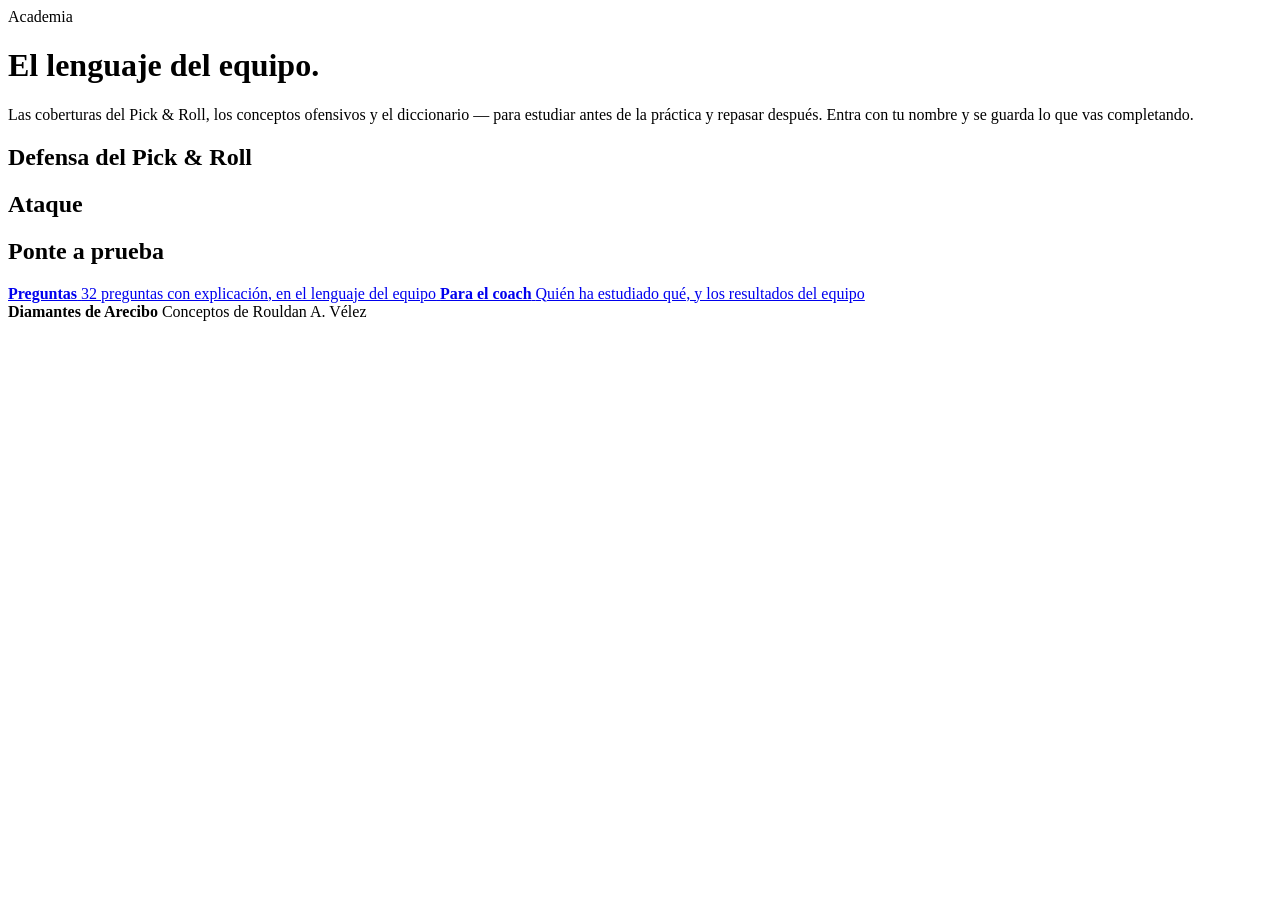
==== index.html @ ff5b2d04 "Create index.html for Academia Diamantes site" ====
<!doctype html>
<html lang="es">
<head>
<meta charset="utf-8">
<meta name="viewport" content="width=device-width,initial-scale=1,viewport-fit=cover">
<title>Academia Diamantes de Arecibo</title>
<meta name="description" content="Los conceptos del equipo, para estudiar y practicar: coberturas del Pick & Roll, conceptos ofensivos y el diccionario.">
<link rel="preconnect" href="https://fonts.googleapis.com">
<link rel="preconnect" href="https://fonts.gstatic.com" crossorigin>
<link href="https://fonts.googleapis.com/css2?family=Archivo:wght@400;500;700;800;900&display=swap" rel="stylesheet">
<link rel="stylesheet" href="shared.css">
</head>
<body>

<header><div class="wrap bar"></div></header>

<main>
  <div class="wrap">
    <div class="kick">Academia</div>
    <h1>El lenguaje del equipo.</h1>
    <p class="lede">Las coberturas del Pick &amp; Roll, los conceptos ofensivos y el diccionario —
      para estudiar antes de la práctica y repasar después. Entra con tu nombre y se guarda lo que
      vas completando.</p>

    <div id="hello"></div>

    <h2>Defensa del Pick &amp; Roll</h2>
    <div class="grid" id="def"></div>

    <h2>Ataque</h2>
    <div class="grid" id="off"></div>

    <h2>Ponte a prueba</h2>
    <a class="card" href="quiz.html">
      <b>Preguntas</b>
      <span>32 preguntas con explicación, en el lenguaje del equipo</span>
    </a>
    <a class="card" href="coach.html">
      <b>Para el coach</b>
      <span>Quién ha estudiado qué, y los resultados del equipo</span>
    </a>
  </div>
</main>

<footer>
  <b>Diamantes de Arecibo</b>
  Conceptos de Rouldan A. Vélez
</footer>

<script src="dia.js"></script>
<script src="lessons.js"></script>
<script>
var p = chrome({ title:'Academia' });
var done = seenLocally();

document.getElementById('hello').innerHTML = p
  ? ''
  : '<a class="btn" href="entrar.html">Entrar para guardar tu progreso</a>';

function cardFor(l){
  return '<a class="card" href="leccion.html?l=' + l.id + '">' +
           '<b>' + l.name + (done[l.id] ? ' <span class="done">✓</span>' : '') + '</b>' +
           '<span>' + (l.sub || l.blurb) + '</span>' +
         '</a>';
}

document.getElementById('def').innerHTML =
  LESSONS.filter(function(l){ return l.side === 'DEF'; }).map(cardFor).join('');
document.getElementById('off').innerHTML =
  LESSONS.filter(function(l){ return l.side === 'OFF'; }).map(cardFor).join('');
</script>
</body>
</html>
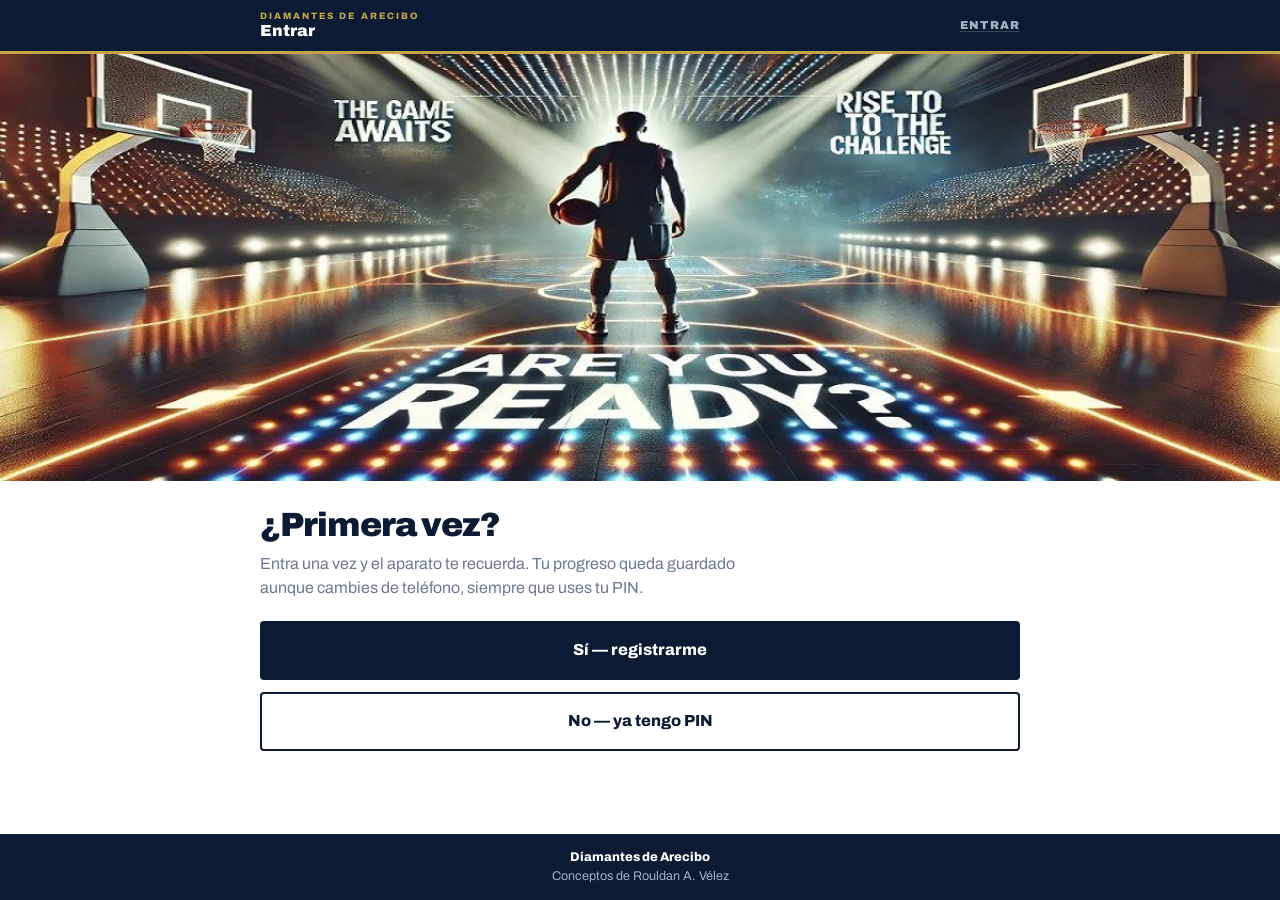
==== commit b3125345: "Modify title, add hero image, and update scripts Updated the title and added a hero image to the mai" ====
--- a/index.html
+++ b/index.html
@@ -3,43 +3,24 @@
 <head>
 <meta charset="utf-8">
 <meta name="viewport" content="width=device-width,initial-scale=1,viewport-fit=cover">
-<title>Academia Diamantes de Arecibo</title>
-<meta name="description" content="Los conceptos del equipo, para estudiar y practicar: coberturas del Pick & Roll, conceptos ofensivos y el diccionario.">
+<title>Entrar · Diamantes de Arecibo</title>
 <link rel="preconnect" href="https://fonts.googleapis.com">
 <link rel="preconnect" href="https://fonts.gstatic.com" crossorigin>
 <link href="https://fonts.googleapis.com/css2?family=Archivo:wght@400;500;700;800;900&display=swap" rel="stylesheet">
 <link rel="stylesheet" href="shared.css">
+<style>
+/* El banner va pegado a la barra y ocupa todo el ancho. */
+.hero{display:block;width:100%;height:auto;margin:0 0 4px}
+main .wrap{padding-top:clamp(14px,3vw,22px)}
+</style>
 </head>
 <body>
 
 <header><div class="wrap bar"></div></header>
 
 <main>
-  <div class="wrap">
-    <div class="kick">Academia</div>
-    <h1>El lenguaje del equipo.</h1>
-    <p class="lede">Las coberturas del Pick &amp; Roll, los conceptos ofensivos y el diccionario —
-      para estudiar antes de la práctica y repasar después. Entra con tu nombre y se guarda lo que
-      vas completando.</p>
-
-    <div id="hello"></div>
-
-    <h2>Defensa del Pick &amp; Roll</h2>
-    <div class="grid" id="def"></div>
-
-    <h2>Ataque</h2>
-    <div class="grid" id="off"></div>
-
-    <h2>Ponte a prueba</h2>
-    <a class="card" href="quiz.html">
-      <b>Preguntas</b>
-      <span>32 preguntas con explicación, en el lenguaje del equipo</span>
-    </a>
-    <a class="card" href="coach.html">
-      <b>Para el coach</b>
-      <span>Quién ha estudiado qué, y los resultados del equipo</span>
-    </a>
-  </div>
+  <img class="hero" src="ready.jpg" alt="Are you ready?">
+  <div class="wrap" id="app"></div>
 </main>
 
 <footer>
@@ -48,26 +29,107 @@
 </footer>
 
 <script src="dia.js"></script>
-<script src="lessons.js"></script>
 <script>
-var p = chrome({ title:'Academia' });
-var done = seenLocally();
+chrome({ title:'Entrar' });
 
-document.getElementById('hello').innerHTML = p
-  ? ''
-  : '<a class="btn" href="entrar.html">Entrar para guardar tu progreso</a>';
+var next = new URLSearchParams(location.search).get('next') || 'index.html';
+var app = document.getElementById('app');
+var mode = null;   // null = escoger, 'new' = registrarse, 'back' = entrar
 
-function cardFor(l){
-  return '<a class="card" href="leccion.html?l=' + l.id + '">' +
-           '<b>' + l.name + (done[l.id] ? ' <span class="done">✓</span>' : '') + '</b>' +
-           '<span>' + (l.sub || l.blurb) + '</span>' +
-         '</a>';
+function draw(){
+  if (mode === null){
+    app.innerHTML =
+      '<h1>¿Primera vez?</h1>' +
+      '<p class="lede">Entra una vez y el aparato te recuerda. Tu progreso queda guardado ' +
+        'aunque cambies de teléfono, siempre que uses tu PIN.</p>' +
+      '<button class="btn" onclick="go(\'new\')">Sí — registrarme</button>' +
+      '<button class="btn line" onclick="go(\'back\')">No — ya tengo PIN</button>';
+    return;
+  }
+
+  if (mode === 'back'){
+    app.innerHTML =
+      '<h1>Bienvenido de vuelta</h1>' +
+      '<label for="pin">Tu PIN</label>' +
+      '<input id="pin" class="pin" type="tel" inputmode="numeric" maxlength="4" placeholder="····">' +
+      '<div id="nameWrap" style="display:none">' +
+        '<label for="name2">Tu nombre</label>' +
+        '<input id="name2" type="text" maxlength="40" placeholder="Nombre y apellido">' +
+      '</div>' +
+      '<button class="btn" onclick="signIn()">Entrar</button>' +
+      '<p class="msg" id="msg"></p>' +
+      '<button class="btn line" onclick="go(null)">← Atrás</button>';
+    return;
+  }
+
+  app.innerHTML =
+    '<h1>Registrarte</h1>' +
+    '<label for="name">Tu nombre</label>' +
+    '<input id="name" type="text" maxlength="40" placeholder="Nombre y apellido" autocomplete="name">' +
+    '<label for="team">Tu equipo o categoría</label>' +
+    '<input id="team" type="text" maxlength="30" placeholder="U14, Varsity, etc.">' +
+    '<label for="pin">Escoge un PIN de 4 números</label>' +
+    '<input id="pin" class="pin" type="tel" inputmode="numeric" maxlength="4" placeholder="····">' +
+    '<p class="mute" style="font-size:.84rem;margin-top:6px">Escoge números que recuerdes. ' +
+      'Es lo que usas para entrar desde otro aparato.</p>' +
+    '<button class="btn" onclick="join()">Empezar</button>' +
+    '<p class="msg" id="msg"></p>' +
+    '<button class="btn line" onclick="go(null)">← Atrás</button>';
 }
 
-document.getElementById('def').innerHTML =
-  LESSONS.filter(function(l){ return l.side === 'DEF'; }).map(cardFor).join('');
-document.getElementById('off').innerHTML =
-  LESSONS.filter(function(l){ return l.side === 'OFF'; }).map(cardFor).join('');
+function go(m){ mode = m; draw(); }
+
+function say(text, cls){
+  var el = document.getElementById('msg');
+  if (el){ el.textContent = text; el.className = 'msg ' + (cls || ''); }
+}
+
+function join(){
+  var name = document.getElementById('name').value.trim();
+  var team = document.getElementById('team').value.trim();
+  var pin  = document.getElementById('pin').value.trim();
+
+  if (name.length < 2) return say('Escribe tu nombre.', 'bad');
+  if (!/^\d{4}$/.test(pin)) return say('El PIN son 4 números.', 'bad');
+
+  say('Un momento…');
+  rpc('dia_join', { p_name: name, p_team: team, p_pin: pin })
+    .then(function(r){
+      if (!r || !r.ok){
+        if (r && r.reason === 'exists') return say('Ese nombre ya está registrado. Entra con tu PIN.', 'bad');
+        return say('No se pudo registrar. Intenta otra vez.', 'bad');
+      }
+      setMe({ id: r.id, name: r.name });
+      location.href = next;
+    })
+    .catch(function(e){ console.error(e); say('No se pudo registrar. Intenta otra vez.', 'bad'); });
+}
+
+function signIn(){
+  var pin = document.getElementById('pin').value.trim();
+  var nameEl = document.getElementById('name2');
+  var name = nameEl ? nameEl.value.trim() : '';
+
+  if (!/^\d{4}$/.test(pin)) return say('El PIN son 4 números.', 'bad');
+
+  say('Un momento…');
+  rpc('dia_sign_in', { p_pin: pin, p_name: name || null })
+    .then(function(r){
+      if (!r || !r.ok){
+        // more than one player chose the same PIN, which is normal
+        if (r && r.reason === 'name'){
+          document.getElementById('nameWrap').style.display = 'block';
+          return say('Más de uno usa ese PIN. ¿Cuál es tu nombre?', 'bad');
+        }
+        return say('No encontramos ese PIN.', 'bad');
+      }
+      setMe({ id: r.id, name: r.name });
+      location.href = next;
+    })
+    .catch(function(e){ console.error(e); say('No se pudo entrar. Intenta otra vez.', 'bad'); });
+}
+
+draw();
 </script>
 </body>
 </html>
--- a/shared.css
+++ b/shared.css
@@ -0,0 +1,91 @@
+/* ══════════════════════════════════════════════════════
+   Diamantes de Arecibo — shared look.
+   Navy and gold from the team badge. One stylesheet so a
+   lesson, the quiz and the coach panel are the same place.
+   ══════════════════════════════════════════════════════ */
+:root{
+  --ink:#0B1B33; --mute:#6B7C91; --line:#D3DEEA; --tint:#F4F8FC;
+  --blue:#1D4FA3; --gold:#C5A54A; --good:#0B7A5A; --bad:#A8323F;
+}
+*{box-sizing:border-box}
+html{background:#0B1B33}
+body{
+  margin:0;height:100dvh;overflow:hidden;display:flex;flex-direction:column;
+  font-family:Archivo,"Helvetica Neue",Helvetica,Arial,sans-serif;
+  color:var(--ink);background:#fff;line-height:1.55;-webkit-text-size-adjust:100%;
+}
+.wrap{width:min(760px,93vw);margin:0 auto}
+
+/* ---- bar ---- */
+header{flex:0 0 auto;background:#0B1B33;border-bottom:3px solid var(--gold);
+  padding-top:env(safe-area-inset-top,0px)}
+header .bar{display:flex;align-items:center;justify-content:space-between;gap:12px;padding:11px 0}
+.mark{display:block;font-weight:900;font-size:1rem;color:#fff;line-height:1.15;text-decoration:none}
+.mark span{display:block;font-size:.58rem;font-weight:800;letter-spacing:.22em;
+  text-transform:uppercase;color:var(--gold)}
+.who{font-size:.72rem;font-weight:900;letter-spacing:.1em;text-transform:uppercase;
+  color:#9FB3C4;text-align:right}
+.who a{color:#9FB3C4;text-decoration:none;border-bottom:1px solid #33465A}
+
+main{flex:1 1 auto;min-height:0;overflow-y:auto;overflow-x:hidden}
+main .wrap{padding:clamp(18px,4vw,30px) 0 28px}
+
+footer{flex:0 0 auto;background:#0B1B33;color:#9FB3C4;border-top:1px solid #13294d;
+  padding:13px 0 calc(13px + env(safe-area-inset-bottom,0px));text-align:center;font-size:.79rem}
+footer b{color:#fff;display:block;font-weight:800}
+
+/* ---- type ---- */
+h1{font-size:clamp(1.5rem,4.6vw,2.1rem);line-height:1.1;letter-spacing:-.03em;margin:0 0 8px;font-weight:900}
+h2{font-size:clamp(1.1rem,3vw,1.4rem);letter-spacing:-.025em;margin:26px 0 8px;font-weight:900}
+h3{font-size:1rem;margin:18px 0 6px;font-weight:900}
+p{margin:0 0 12px}
+.lede{color:var(--mute);margin:0 0 20px;max-width:58ch}
+.mute{color:var(--mute)}
+
+/* ---- blocks ---- */
+.kick{font-size:.62rem;font-weight:900;letter-spacing:.2em;text-transform:uppercase;
+  color:var(--gold);margin-bottom:8px}
+.card{display:block;padding:15px 16px;border:2px solid var(--ink);border-radius:4px;
+  background:#fff;text-decoration:none;color:var(--ink);margin-bottom:10px;cursor:pointer;
+  font:inherit;width:100%;text-align:left}
+.card:hover{background:var(--tint)}
+.card b{display:block;font-size:1.04rem}
+.card span{display:block;color:var(--mute);font-size:.89rem;margin-top:2px}
+.card .done{color:var(--good);font-weight:800}
+
+.grid{display:grid;gap:10px}
+@media(min-width:620px){.grid.two{grid-template-columns:1fr 1fr}}
+
+ul.points{margin:0 0 14px;padding-left:20px}
+ul.points li{margin-bottom:7px}
+
+.key{border-left:4px solid var(--gold);background:var(--tint);padding:13px 15px;margin:14px 0}
+.key b{display:block;margin-bottom:3px}
+.key p{margin:0;font-size:.95rem}
+
+.chain{display:flex;flex-wrap:wrap;gap:6px;align-items:center;margin:12px 0}
+.chain i{font-style:normal;background:var(--ink);color:#fff;border-radius:3px;
+  padding:6px 10px;font-size:.78rem;font-weight:800;letter-spacing:.03em}
+.chain em{font-style:normal;color:var(--mute);font-weight:900}
+
+table{width:100%;border-collapse:collapse;margin:8px 0 14px;font-size:.93rem}
+th{text-align:left;padding:8px 10px 8px 0;border-bottom:2px solid var(--ink);font-size:.62rem;
+  font-weight:900;letter-spacing:.12em;text-transform:uppercase;color:var(--mute)}
+td{padding:9px 10px 9px 0;border-bottom:1px solid var(--line);vertical-align:top}
+td:last-child,th:last-child{padding-right:0}
+
+/* ---- controls ---- */
+label{display:block;font-size:.84rem;font-weight:700;margin:14px 0 5px}
+input,select{width:100%;padding:13px 14px;border:2px solid var(--ink);border-radius:4px;
+  background:#fff;color:var(--ink);font:inherit;font-size:1rem}
+input:focus,select:focus{outline:none;border-color:var(--blue);box-shadow:0 0 0 3px rgba(29,79,163,.15)}
+.pin{letter-spacing:.4em;text-align:center}
+.btn{display:block;width:100%;padding:15px;border:2px solid var(--ink);border-radius:4px;
+  background:var(--ink);color:#fff;font:inherit;font-weight:800;font-size:1rem;
+  cursor:pointer;text-align:center;text-decoration:none;margin-top:12px}
+.btn.line{background:#fff;color:var(--ink)}
+.btn:hover{background:#13294d}
+.btn.line:hover{background:var(--tint)}
+.msg{margin-top:10px;font-weight:700;font-size:.9rem;min-height:1.2em}
+.msg.bad{color:var(--bad)}
+.msg.ok{color:var(--good)}
